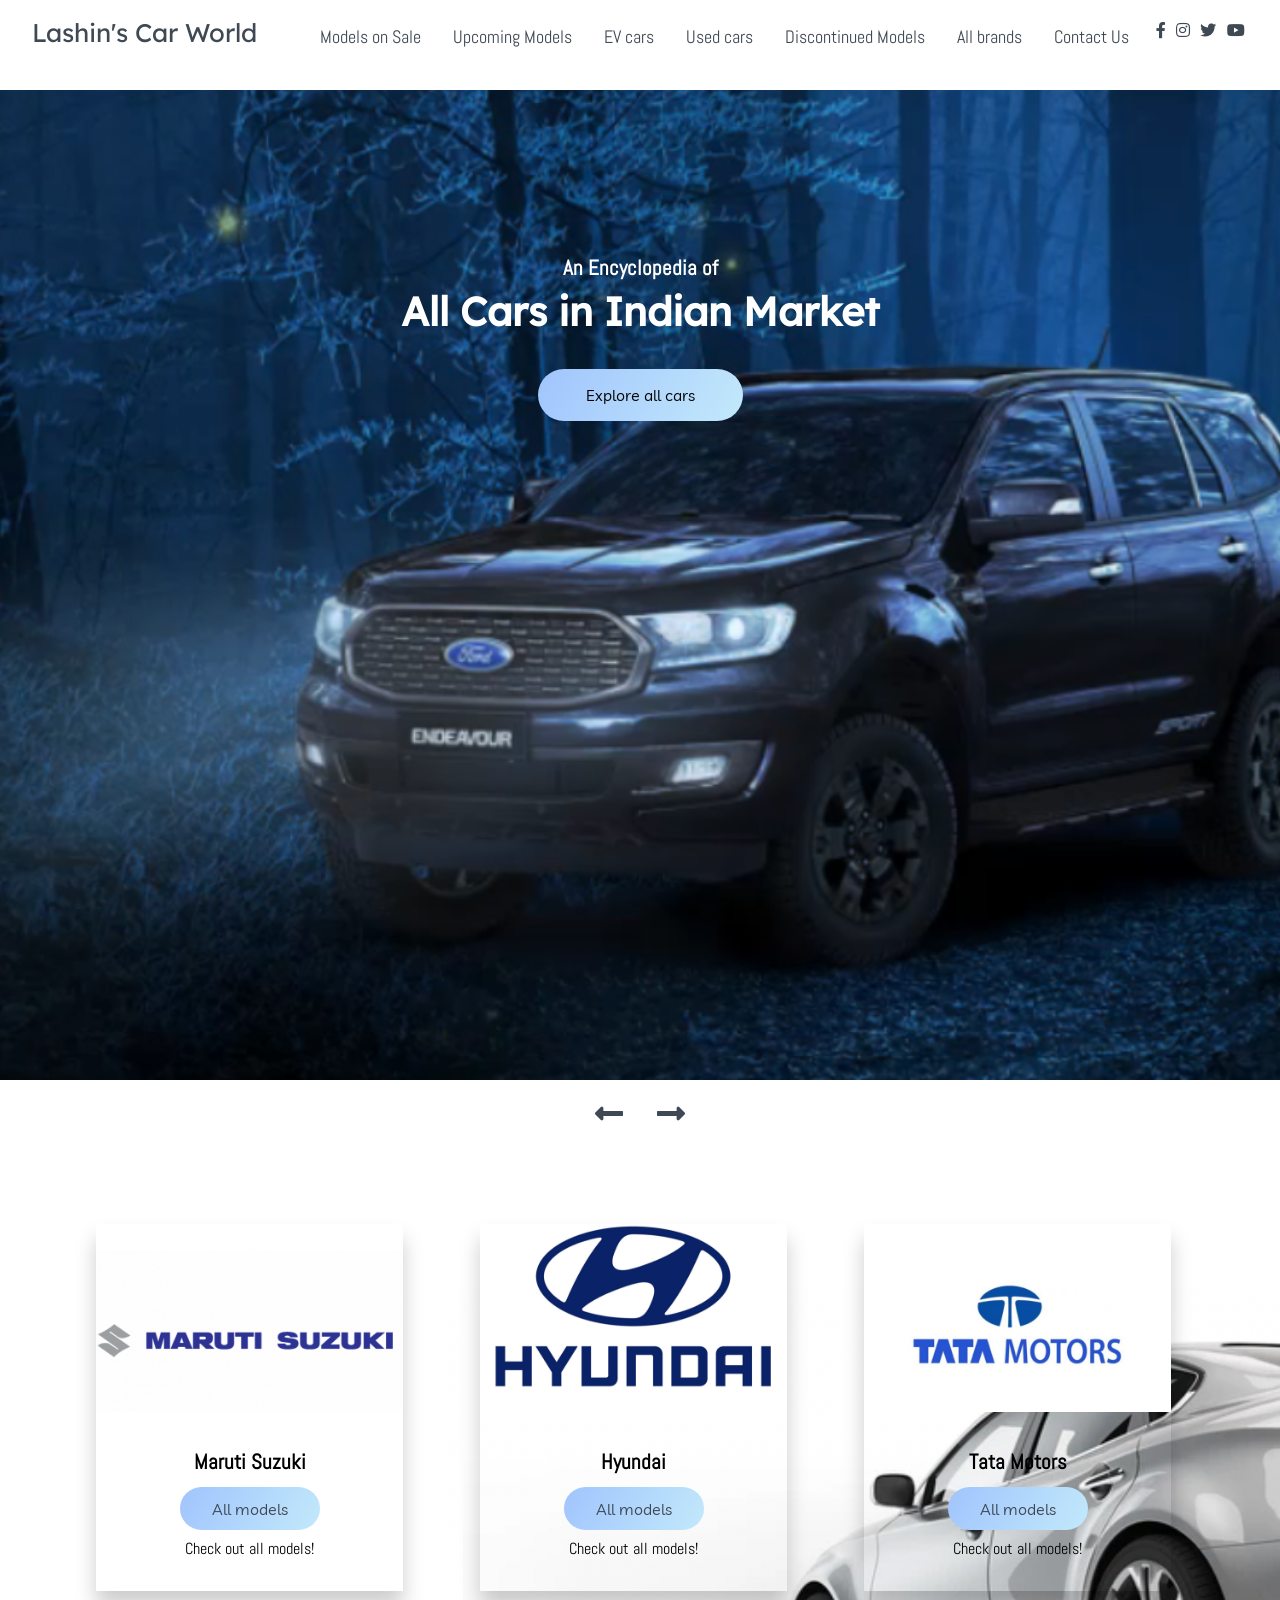
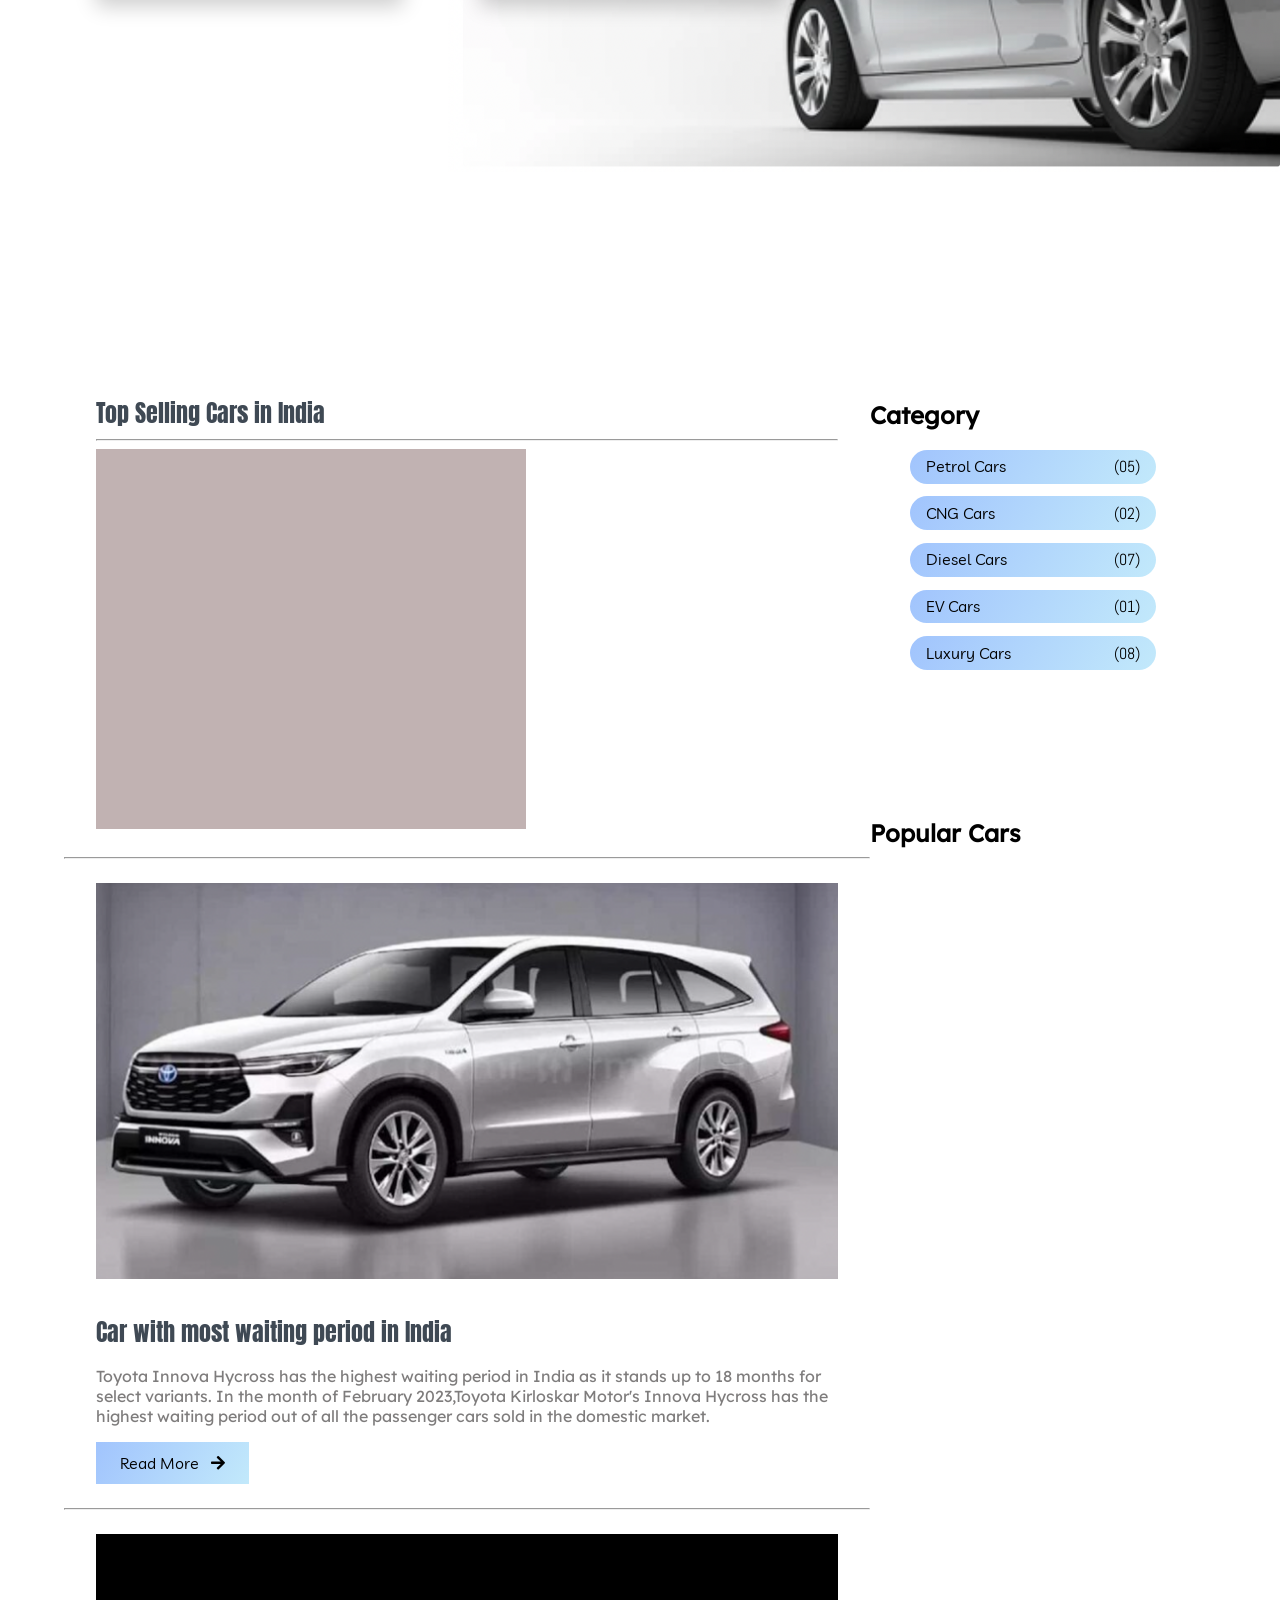
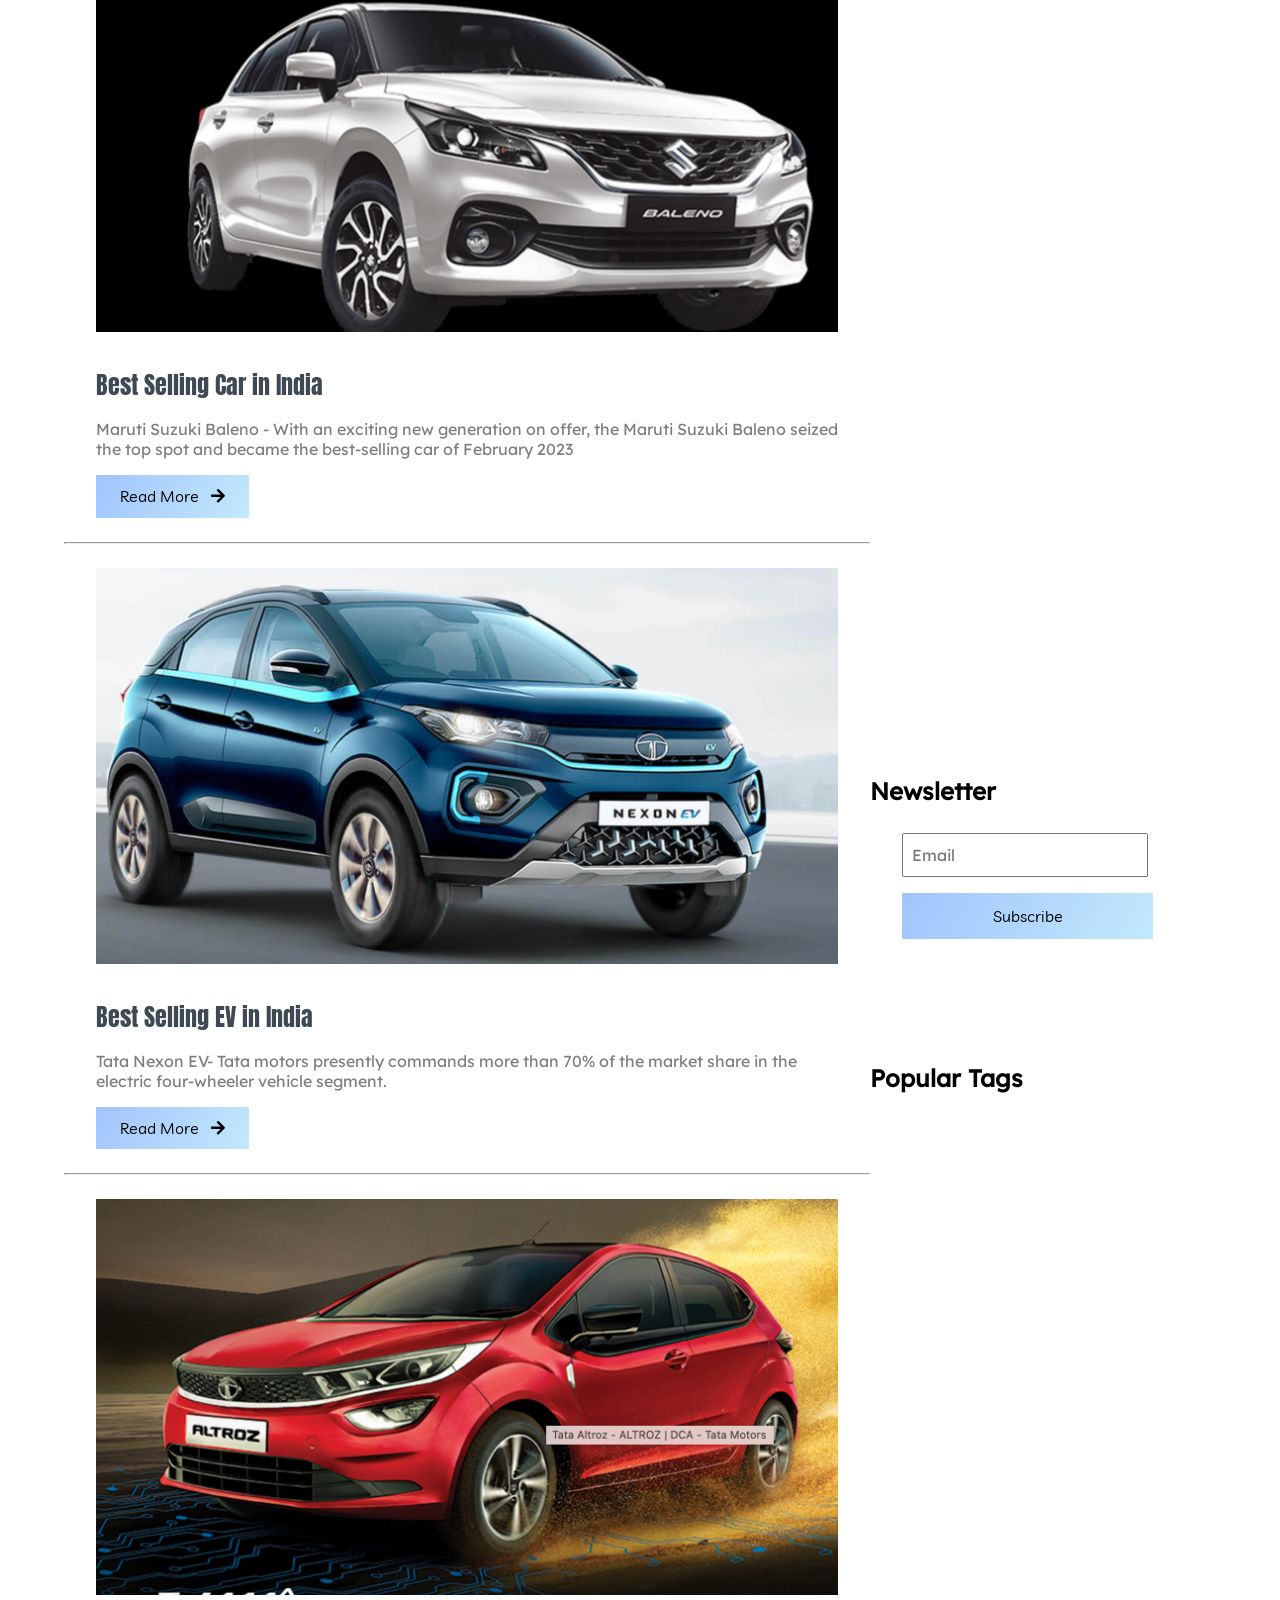
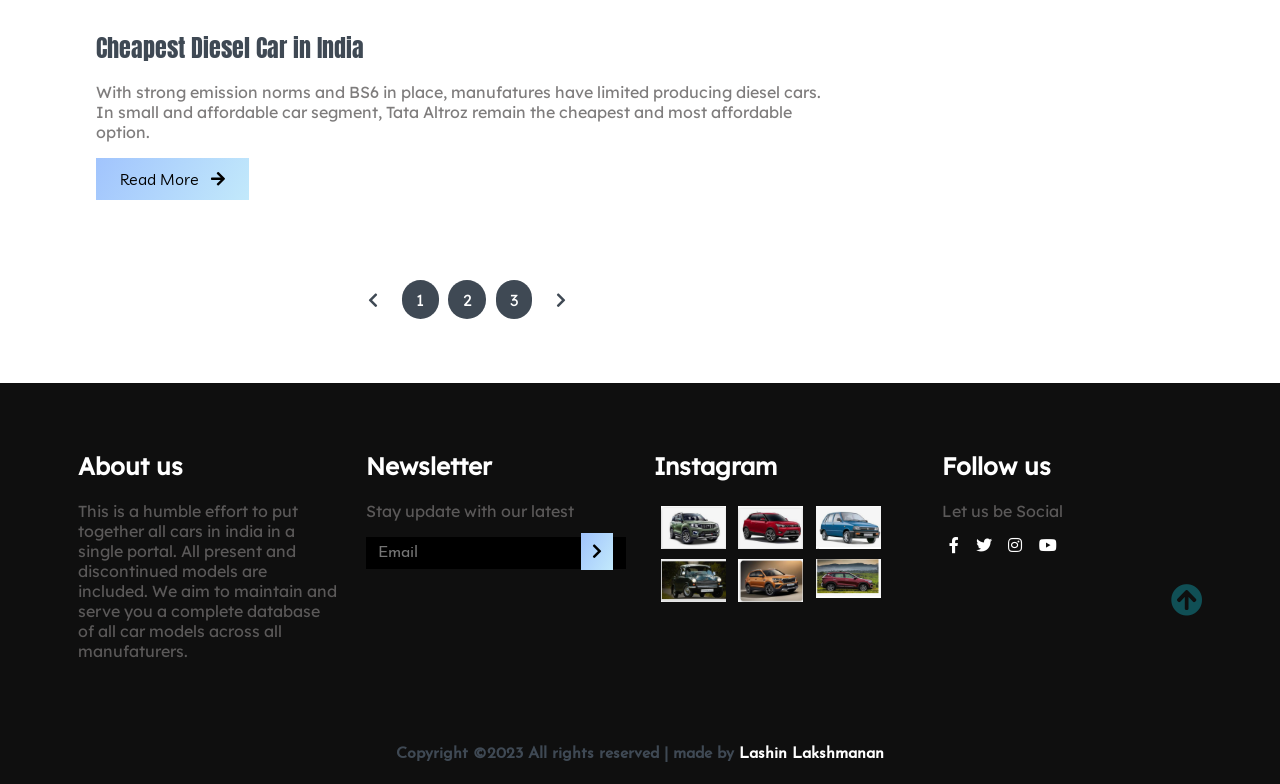
==== frontend-code/index.html @ 3bc50a2c "front end code with code deploy script" ====
<!DOCTYPE html>
<html lang="en">

<head>
    <meta charset="UTF-8">
    <meta name="viewport" content="width=device-width, initial-scale=1.0">
    <meta http-equiv="X-UA-Compatible" content="ie=edge">
    <title>Lashin's Car World</title>

    <!-- Font Awesome Icons -->
    <link rel="stylesheet" href="./css/all.css">


    <!-- --------- Owl-Carousel ------------------->
    <link rel="stylesheet" href="./css/owl.carousel.min.css">
    <link rel="stylesheet" href="./css/owl.theme.default.min.css">

    <!-- ------------ AOS Library ------------------------- -->
    <link rel="stylesheet" href="./css/aos.css">

    <!-- Custom Style   -->
    <link rel="stylesheet" href="./css/Style.css">

</head>

<body>

    <!-- ----------------------------  Navigation ---------------------------------------------- -->

    <nav class="nav">
        <div class="nav-menu flex-row">
            <div class="nav-brand">
                <a href="#" class="text-gray">Lashin's Car World</a>
            </div>
            <div class="toggle-collapse">
                <div class="toggle-icons">
                    <i class="fas fa-bars"></i>
                </div>
            </div>
            <div>
                <ul class="nav-items">
                    <li class="nav-link">
                        <a href="#">Models on Sale</a>
                    </li>
                    <li class="nav-link">
                        <a href="#">Upcoming Models</a>
                    </li>
                    <li class="nav-link">
                        <a href="#">EV cars</a>
                    </li>
                    <li class="nav-link">
                        <a href="#">Used cars</a>
                    </li>
                    <li class="nav-link">
                        <a href="#">Discontinued Models</a>
                    </li>
                    <li class="nav-link">
                        <a href="#">All brands</a>
                    </li>
                    <li class="nav-link">
                        <a href="#">Contact Us</a>
                    </li>
                </ul>
            </div>
            <div class="social text-gray">
                <a href="#"><i class="fab fa-facebook-f"></i></a>
                <a href="#"><i class="fab fa-instagram"></i></a>
                <a href="#"><i class="fab fa-twitter"></i></a>
                <a href="#"><i class="fab fa-youtube"></i></a>
            </div>
        </div>
    </nav>

    <!-- ------------x---------------  Navigation --------------------------x------------------- -->

    <!----------------------------- Main Site Section ------------------------------>

    <main>

        <!------------------------ Site Title ---------------------->

        <section class="site-title">
            <div class="site-background" data-aos="fade-up" data-aos-delay="100">
                <h3>An Encyclopedia of</h3>
                <h1>All Cars in Indian Market</h1>
                <button class="btn">Explore all cars</button>
            </div>
        </section>

        <!------------x----------- Site Title ----------x----------->

        <!-- --------------------- Blog Carousel ----------------- -->

        <section>
            <div class="blog">
                <div class="container">
                    <div class="owl-carousel owl-theme blog-post">
                        <div class="blog-content" data-aos="fade-right" data-aos-delay="200">
                            <img src="./assets/Blog-post/suzuki-logo.jpg" alt="post-1">
                            <div class="blog-title">
                                <h3>Maruti Suzuki</h3>
                                <button class="btn btn-blog"><a href="https://www.marutisuzuki.com/sedans">All models</a></button>
                                <span>Check out all models!</span>
                            </div>
                        </div>
                        <div class="blog-content" data-aos="fade-in" data-aos-delay="200">
                            <img src="./assets/Blog-post/hyundai-logo.jpg" alt="post-1">
                            <div class="blog-title">
                                <h3>Hyundai</h3>
                                <button class="btn btn-blog"><a href="https://www.hyundai.com/in/en">All models</a></button>
                                <span>Check out all models!</span>
                            </div>
                        </div>
                        <div class="blog-content" data-aos="fade-left" data-aos-delay="200">
                            <img src="./assets/Blog-post/tata-logo.jpg" alt="post-1">
                            <div class="blog-title">
                                <h3>Tata Motors</h3>
                                <button class="btn btn-blog"><a href="https://cars.tatamotors.com">All models</a></button>
                                <span>Check out all models!</span>
                            </div>
                        </div>
                        <div class="blog-content" data-aos="fade-right" data-aos-delay="200">
                            <img src="./assets/Blog-post/mahindra-logo.png" alt="post-1">
                            <div class="blog-title">
                                <h3>Mahindra</h3>
                                <button class="btn btn-blog"><a href="https://auto.mahindra.com">All models</a></button>
                                <span>Check out all models!</span>
                            </div>
                        </div>
                        <div class="blog-content" data-aos="fade-right" data-aos-delay="200">
                            <img src="./assets/Blog-post/toyota.logo.png" alt="post-1">
                            <div class="blog-title">
                                <h3>Toyota</h3>
                                <button class="btn btn-blog"><a href="https://www.toyotabharat.com">All models</a></button>
                                <span>Check out all models!</span>
                            </div>
                        </div>
                        <div class="blog-content" data-aos="fade-right" data-aos-delay="200">
                            <img src="./assets/Blog-post/honda-logo.png" alt="post-1">
                            <div class="blog-title">
                                <h3>Honda</h3>
                                <button class="btn btn-blog"><a href="https://www.hondacarindia.com">All models</a></button>
                                <span>Check out all models!</span>
                            </div>
                        </div>
                        <div class="blog-content" data-aos="fade-right" data-aos-delay="200">
                            <img src="./assets/Blog-post/kia-logo.png" alt="post-1">
                            <div class="blog-title">
                                <h3>Kia</h3>
                                <button class="btn btn-blog"><a href="https://www.kia.com/in/vr/showroom/index.html#/showroom">All models</a></button>
                                <span>Check out all models!</span>
                            </div>
                        </div>
                        <div class="blog-content" data-aos="fade-right" data-aos-delay="200">
                            <img src="./assets/Blog-post/volkswagen-logo.png" alt="post-1">
                            <div class="blog-title">
                                <h3>Volkswagen</h3>
                                <button class="btn btn-blog"><a href="https://www.volkswagen.co.in/en.html">All models</a></button>
                                <span>Check out all models!</span>
                            </div>
                        </div>
                        <div class="blog-content" data-aos="fade-right" data-aos-delay="200">
                            <img src="./assets/Blog-post/jeep-logo.png" alt="post-1">
                            <div class="blog-title">
                                <h3>Jeep</h3>
                                <button class="btn btn-blog"><a href="https://www.jeep-india.com">All models</a></button>
                                <span>Check out all models!</span>
                            </div>
                        </div>
                        <div class="blog-content" data-aos="fade-right" data-aos-delay="200">
                            <img src="./assets/Blog-post/citroen-logo.png" alt="post-1">
                            <div class="blog-title">
                                <h3>Citroen</h3>
                                <button class="btn btn-blog"><a href="https://www.citroen.in">All models</a></button>
                                <span>Check out all models!</span>
                            </div>
                        </div>
                        <div class="blog-content" data-aos="fade-right" data-aos-delay="200">
                            <img src="./assets/Blog-post/force-logo.png" alt="post-1">
                            <div class="blog-title">
                                <h3>Force Motors</h3>
                                <button class="btn btn-blog"><a href="https://www.forcegurkha.co.in">All models</a></button>
                                <span>Check out all models!</span>
                            </div>
                        </div>
                        <div class="blog-content" data-aos="fade-right" data-aos-delay="200">
                            <img src="./assets/Blog-post/isuzu-logo.png" alt="post-1">
                            <div class="blog-title">
                                <h3>Isuzu</h3>
                                <button class="btn btn-blog"><a href="https://www.isuzu.in">All models</a></button>
                                <span>Check out all models!</span>
                            </div>
                        </div>
                        <div class="blog-content" data-aos="fade-right" data-aos-delay="200">
                            <img src="./assets/Blog-post/renault-logo.png" alt="post-1">
                            <div class="blog-title">
                                <h3>Renault</h3>
                                <button class="btn btn-blog"><a href="https://www.renault.co.in">All models</a></button>
                                <span>Check out all models!</span>
                            </div>
                        </div>
                        <div class="blog-content" data-aos="fade-right" data-aos-delay="200">
                            <img src="./assets/Blog-post/nissan-logo.png" alt="post-1">
                            <div class="blog-title">
                                <h3>Nissan</h3>
                                <button class="btn btn-blog"><a href="https://www.nissan.in">All models</a></button>
                                <span>Check out all models!</span>
                            </div>
                        </div>
                        <div class="blog-content" data-aos="fade-right" data-aos-delay="200">
                            <img src="./assets/Blog-post/mg-logo.png" alt="post-1">
                            <div class="blog-title">
                                <h3>MG Motors</h3>
                                <button class="btn btn-blog"><a href="https://www.mgmotor.co.in">All models</a></button>
                                <span>Check out all models!</span>
                            </div>
                        </div>
                        <div class="blog-content" data-aos="fade-right" data-aos-delay="200">
                            <img src="./assets/Blog-post/benz-logo.png" alt="post-1">
                            <div class="blog-title">
                                <h3>Mercedes Benz</h3>
                                <button class="btn btn-blog"><a href="https://www.mercedes-benz.co.in">All models</a></button>
                                <span>Check out all models!</span>
                            </div>
                        </div>
                        <div class="blog-content" data-aos="fade-right" data-aos-delay="200">
                            <img src="./assets/Blog-post/bmw-logo.png" alt="post-1">
                            <div class="blog-title">
                                <h3>BMW</h3>
                                <button class="btn btn-blog"><a href="https://www.hondacarindia.com">All models</a></button>
                                <span>Check out all models!</span>
                            </div>
                        </div>
                        <div class="blog-content" data-aos="fade-right" data-aos-delay="200">
                            <img src="./assets/Blog-post/landrover-logo.png" alt="post-1">
                            <div class="blog-title">
                                <h3>Landrover</h3>
                                <button class="btn btn-blog"><a href="https://www.landrover.in/index.html">All models</a></button>
                                <span>Check out all models!</span>
                            </div>
                        </div>
                        <div class="blog-content" data-aos="fade-right" data-aos-delay="200">
                            <img src="./assets/Blog-post/jaguar-logo.png" alt="post-1">
                            <div class="blog-title">
                                <h3>Jaguar</h3>
                                <button class="btn btn-blog"><a href="https://www.jaguar.in/index.html">All models</a></button>
                                <span>Check out all models!</span>
                            </div>
                        </div>
                        <div class="blog-content" data-aos="fade-right" data-aos-delay="200">
                            <img src="./assets/Blog-post/volvo-logo.png" alt="post-1">
                            <div class="blog-title">
                                <h3>Volvo</h3>
                                <button class="btn btn-blog"><a href="https://www.volvocars.com/in/">All models</a></button>
                                <span>Check out all models!</span>
                            </div>
                        </div>
                        <div class="blog-content" data-aos="fade-right" data-aos-delay="200">
                            <img src="./assets/Blog-post/ford-logo.png" alt="post-1">
                            <div class="blog-title">
                                <h3>Ford</h3>
                                <button class="btn btn-blog"><a href="https://www.india.ford.com">All models</a></button>
                                <span>Discontinued!</span>
                            </div>
                        </div>

                    </div>
                    <div class="owl-navigation">
                        <span class="owl-nav-prev"><i class="fas fa-long-arrow-alt-left"></i></span>
                        <span class="owl-nav-next"><i class="fas fa-long-arrow-alt-right"></i></span>
                    </div>
                </div>
            </div>
        </section>

        <!-- ----------x---------- Blog Carousel --------x-------- -->
        

        <!-- ---------------------- Site Content -------------------------->

        <section class="container">
            <div class="site-content">
                <div class="posts">
                    <div class="post-content" data-aos="zoom-in" data-aos-delay="200">
                        <div class="post-title">
                            <div>
                                <a href="#">Top Selling Cars in India</a>
                                <hr>
                                <div class="top-seller" data-aos="zoom-in" data-aos-delay="200">
                                    <iframe src="http://54.202.4.164:3000/cars/top-selling-list" allowtransparency="true" frameborder="0"
                                    style="background: rgb(193, 178, 178);"  width="430" height="380"></iframe>
                                </div>
                            </div>
                        </div>
                    </div>
                    <hr>
                    <div class="post-content" data-aos="zoom-in" data-aos-delay="200">
                        <div class="post-image">
                            <div>
                                <img src="./assets/Blog-post/blog1.png" class="img" alt="blog1">
                            </div>
                        </div>
                        <div class="post-title">
                            <a href="#">Car with most waiting period in India</a>
                            <p>Toyota Innova Hycross has the highest waiting period in India as it stands up to 18 months
                                for select variants. In the month of February 2023,Toyota Kirloskar Motor's Innova Hycross 
                                has the highest waiting period out of all the passenger cars sold in the domestic market.

                            </p>
                            <button class="btn post-btn">Read More &nbsp; <i class="fas fa-arrow-right"></i></button>
                        </div>
                    </div>
                    <hr>
                    <div class="post-content" data-aos="zoom-in" data-aos-delay="200">
                        <div class="post-image">
                            <div>
                                <img src="./assets/Blog-post/blog2.png" class="img" alt="blog1">
                            </div>
                        </div>
                        <div class="post-title">
                            <a href="#">Best Selling Car in India</a>
                            <p>Maruti Suzuki Baleno - With an exciting new generation on offer, the Maruti Suzuki
                                Baleno seized the top spot and became the best-selling car of February 2023
                            </p>    
                            <button class="btn post-btn">Read More &nbsp; <i class="fas fa-arrow-right"></i></button>
                        </div>
                    </div>
                    <hr>
                    <div class="post-content" data-aos="zoom-in" data-aos-delay="200">
                        <div class="post-image">
                            <div>
                                <img src="./assets/Blog-post/blog3.png" class="img" alt="blog1">
                            </div>
                        </div>
                        <div class="post-title">
                            <a href="#">Best Selling EV in India</a>
                            <p>Tata Nexon EV- Tata motors presently commands more than 70% of the market share in the electric four-wheeler
                                vehicle segment. 
                            </p>
                            <button class="btn post-btn">Read More &nbsp; <i class="fas fa-arrow-right"></i></button>
                        </div>
                    </div>
                    <hr>
                    <div class="post-content" data-aos="zoom-in" data-aos-delay="200">
                        <div class="post-image">
                            <div>
                                <img src="./assets/Blog-post/blog4.png" class="img" alt="blog1">
                            </div>
                        </div>
                        <div class="post-title">
                            <a href="#">Cheapest Diesel Car in India</a>
                            <p>With strong emission norms and BS6 in place, manufatures have limited producing diesel cars.
                                In small and affordable car segment, Tata Altroz remain the cheapest and most affordable option.
                            </p>
                            <button class="btn post-btn">Read More &nbsp; <i class="fas fa-arrow-right"></i></button>
                        </div>
                    </div>
                    <div class="pagination flex-row">
                        <a href="#"><i class="fas fa-chevron-left"></i></a>
                        <a href="#" class="pages">1</a>
                        <a href="#" class="pages">2</a>
                        <a href="#" class="pages">3</a>
                        <a href="#"><i class="fas fa-chevron-right"></i></a>
                    </div>
                </div>
                <aside class="sidebar">
                    <div class="category">
                        <h2>Category</h2>
                        <ul class="category-list">
                            <li class="list-items" data-aos="fade-left" data-aos-delay="100">
                                <a href="#">Petrol Cars</a>
                                <span>(05)</span>
                            </li>
                            <li class="list-items" data-aos="fade-left" data-aos-delay="200">
                                <a href="#">CNG Cars</a>
                                <span>(02)</span>
                            </li>
                            <li class="list-items" data-aos="fade-left" data-aos-delay="300">
                                <a href="#">Diesel Cars</a>
                                <span>(07)</span>
                            </li>
                            <li class="list-items" data-aos="fade-left" data-aos-delay="400">
                                <a href="#">EV Cars</a>
                                <span>(01)</span>
                            </li>
                            <li class="list-items" data-aos="fade-left" data-aos-delay="500">
                                <a href="#">Luxury Cars</a>
                                <span>(08)</span>
                            </li>
                        </ul>
                    </div>
                    <div class="popular-post">
                        <h2>Popular Cars</h2>
                        <div class="post-content" data-aos="flip-up" data-aos-delay="200">
                            <div class="post-image">
                                <div>
                                    <img src="./assets/popular-post/m-blog-1.jpg" class="img" alt="blog1">
                                </div>
                 <!--           <div class="post-info flex-row">
                                    <span><i class="fas fa-calendar-alt text-gray"></i>&nbsp;&nbsp;January 14,
                                        2019</span>
                                    <span>2 Commets</span>
                                </div>          -->
                            </div> 
                            <div class="post-title">
                                <a href="#">Hyundai Verna 2023</a>
                            </div>
                        </div>
                        <div class="post-content" data-aos="flip-up" data-aos-delay="300">
                            <div class="post-image">
                                <div>
                                    <img src="./assets/popular-post/m-blog-2.jpg" class="img" alt="blog1">
                                </div>
                 <!--           <div class="post-info flex-row">
                                    <span><i class="fas fa-calendar-alt text-gray"></i>&nbsp;&nbsp;January 14,
                                        2019</span>
                                    <span>2 Commets</span>
                                </div>           -->
                            </div>
                            <div class="post-title">
                                <a href="#">Volkswagen Taigun</a>
                            </div>
                        </div>
                        <div class="post-content" data-aos="flip-up" data-aos-delay="400">
                            <div class="post-image">
                                <div>
                                    <img src="./assets/popular-post/m-blog-3.jpg" class="img" alt="blog1">
                                </div>
                 <!--           <div class="post-info flex-row">
                                    <span><i class="fas fa-calendar-alt text-gray"></i>&nbsp;&nbsp;January 14,
                                        2019</span>
                                    <span>2 Commets</span>
                                </div>           -->
                            </div>
                            <div class="post-title">
                                <a href="#">Suzuki Grand Vitara</a>
                            </div>
                        </div>
                        <div class="post-content" data-aos="flip-up" data-aos-delay="500">
                            <div class="post-image">
                                <div>
                                    <img src="./assets/popular-post/m-blog-4.jpg" class="img" alt="blog1">
                                </div>
                 <!--           <div class="post-info flex-row">
                                    <span><i class="fas fa-calendar-alt text-gray"></i>&nbsp;&nbsp;January 14,
                                        2019</span>
                                    <span>2 Commets</span>
                                </div>          -->
                            </div>
                            <div class="post-title">
                                <a href="#">Mahindra Thar</a>
                            </div>
                        </div>
                        <div class="post-content" data-aos="flip-up" data-aos-delay="600">
                            <div class="post-image">
                                <div>
                                    <img src="./assets/popular-post/m-blog-5.jpg" class="img" alt="blog1">
                                </div>
                  <!--          <div class="post-info flex-row">
                                    <span><i class="fas fa-calendar-alt text-gray"></i>&nbsp;&nbsp;January 14,
                                        2019</span>
                                    <span>2 Commets</span>
                                </div>          -->
                            </div>
                            <div class="post-title">
                                <a href="#">Toyota Fortuner</a>
                            </div>
                        </div>
                    </div>
                    <div class="newsletter" data-aos="fade-up" data-aos-delay="300">
                        <h2>Newsletter</h2>
                        <div class="form-element">
                            <input type="text" class="input-element" placeholder="Email">
                            <button class="btn form-btn">Subscribe</button>
                        </div>
                    </div>
                    <div class="popular-tags">
                        <h2>Popular Tags</h2>
                        <div class="tags flex-row">
                            <span class="tag" data-aos="flip-up" data-aos-delay="100">Indian Cars</span>
                            <span class="tag" data-aos="flip-up" data-aos-delay="200">EV cars</span>
                            <span class="tag" data-aos="flip-up" data-aos-delay="300">Indian SUVs</span>
                            <span class="tag" data-aos="flip-up" data-aos-delay="400">Upcoming cars</span>
                            <span class="tag" data-aos="flip-up" data-aos-delay="500">Car designs</span>
                            <span class="tag" data-aos="flip-up" data-aos-delay="600">Car Encyclopedia</span>
                            <span class="tag" data-aos="flip-up" data-aos-delay="700">Past cars of India</span>
                            <span class="tag" data-aos="flip-up" data-aos-delay="800">Indian used cars</span>
                        </div>
                    </div>
                </aside>
            </div>
        </section>

        <!-- -----------x---------- Site Content -------------x------------>

    </main>

    <!---------------x------------- Main Site Section ---------------x-------------->


    <!-- --------------------------- Footer ---------------------------------------- -->

    <footer class="footer">
        <div class="container">
            <div class="about-us" data-aos="fade-right" data-aos-delay="200">
                <h2>About us</h2>
                <p> This is a humble effort to put together all cars in india in a single portal.
                    All present and discontinued models are included. We aim to maintain and serve you 
                    a complete database of all car models across all manufaturers.
                </p>
            </div>
            <div class="newsletter" data-aos="fade-right" data-aos-delay="200">
                <h2>Newsletter</h2>
                <p>Stay update with our latest</p>
                <div class="form-element">
                    <input type="text" placeholder="Email"><span><i class="fas fa-chevron-right"></i></span>
                </div>
            </div>
            <div class="instagram" data-aos="fade-left" data-aos-delay="200">
                <h2>Instagram</h2>
                <div class="flex-row">
                    <img src="./assets/instagram/thumb-card3.png" alt="insta1">
                    <img src="./assets/instagram/thumb-card4.png" alt="insta2">
                    <img src="./assets/instagram/thumb-card5.png" alt="insta3">
                </div>
                <div class="flex-row">
                    <img src="./assets/instagram/thumb-card6.png" alt="insta4">
                    <img src="./assets/instagram/thumb-card7.png" alt="insta5">
                    <img src="./assets/instagram/thumb-card8.png" alt="insta6">
                </div>
            </div>
            <div class="follow" data-aos="fade-left" data-aos-delay="200">
                <h2>Follow us</h2>
                <p>Let us be Social</p>
                <div>
                    <i class="fab fa-facebook-f"></i>
                    <i class="fab fa-twitter"></i>
                    <i class="fab fa-instagram"></i>
                    <i class="fab fa-youtube"></i>
                </div>
            </div>
        </div>
        <div class="rights flex-row">
            <h4 class="text-gray">
                Copyright ©2023 All rights reserved | made by
             <!--   <a href="www.youtube.com/c/dailytuition" target="_black">Daily Tuition <i class="fab fa-youtube"></i>
                    Channel</a>
             -->
                    <a href="https://www.linkedin.com/in/lashin-lakshmanan-aa790413">Lashin Lakshmanan</a>
            </h4>
        </div>
        <div class="move-up">
            <span><i class="fas fa-arrow-circle-up fa-2x"></i></span>
        </div>
    </footer>

    <!-- -------------x------------- Footer --------------------x------------------- -->

    <!-- Jquery Library file -->
    <script src="./js/Jquery3.4.1.min.js"></script>

    <!-- --------- Owl-Carousel js ------------------->
    <script src="./js/owl.carousel.min.js"></script>

    <!-- ------------ AOS js Library  ------------------------- -->
    <script src="./js/aos.js"></script>

    <!-- Custom Javascript file -->
    <script src="./js/main.js"></script>
</body>

</html>
---- frontend-code/css/Style.css ----
@import url('../css/fonts.css');


html, body{
    margin: 0%;
    box-sizing: border-box;
    overflow-x: hidden;
}

:root{

    /*      Theme colors        */
    --text-gray: #3f4954;
    --text-light : #686666da;
    --bg-color: #0f0f0f;
    --white: #ffffff;
    --midnight: #104f55;

    /* gradient color   */
    --sky: linear-gradient(120deg, #a1c4fd 0%, #c2e9fb 100%);

    /*      theme font-family   */
    --Abel: 'Abel', cursive;
    --Anton: 'Anton', cursive;
    --Josefin : 'Josefin', cursive;
    --Lexend: 'Lexend', cursive;
    --Livvic : 'Livvic', cursive;
}


/* ---------------- Global Classes ---------------*/

a{
    text-decoration: none;
    color: var(--text-gray);
}

.flex-row{
    display: flex;
    flex-direction: row;    
    flex-wrap: wrap;
}

ul{
    list-style-type: none;
}

h1{
    font-family: var(--Lexend);
    font-size: 2.5rem;
}

h2{
    font-family: var(--Lexend);
}

h3{
    font-family: var(--Abel);
    font-size: 1.3rem;
}

button.btn{
    border: none;
    border-radius: 2rem;
    padding: 1rem 3rem;
    font-size: 1rem;
    font-family: var(--Livvic);
    cursor: pointer;
}

span{
    font-family: var(--Abel);
}

.container{
    margin: 0 5vw;
}

.text-gray{
    color: var(--text-gray);
}

p{
    font-family: var(--Lexend);
    color: var(--text-light);
}

/* ------x------- Global Classes -------x-------*/

/* --------------- navbar ----------------- */

.nav{
    background: white;
    padding: 0 2rem;
    height: 0rem;
    min-height: 10vh;
    overflow: hidden;
    transition: height 1s ease-in-out;
}

.nav .nav-menu{    
    justify-content: space-between;
}

.nav .toggle-collapse{
    position: absolute;
    top: 0%;
    width: 90%;
    cursor: pointer;
    display: none;
}

.nav .toggle-collapse .toggle-icons{
    display: flex;
    justify-content: flex-end;
    padding: 1.7rem 0;
}

.nav .toggle-collapse .toggle-icons i{
    font-size: 1.4rem;
    color: var(--text-gray);
}

.collapse{
    height: 30rem;
}

.nav .nav-items{
    display: flex;
    margin: 0;
}

.nav .nav-items .nav-link{
    padding: 1.6rem 1rem;
    font-size: 1.1rem;
    position: relative;
    font-family: var(--Abel);
    font-size: 1.1rem;
}

.nav .nav-items .nav-link:hover{
    background-color: var(--midnight);
}

.nav .nav-items .nav-link:hover a{
    color: var(--white);
}

.nav .nav-brand a{
    font-size: 1.6rem;
    padding: 1rem 0;
    display: block;
    font-family: var(--Lexend);
    font-size: 1.6rem;
}

.nav .social{
    padding: 1.4rem 0
}

.nav .social i{
    padding: 0 .2rem;
}

.nav .social i:hover{
    color: #a1c4cf;
}

/* -------x------- navbar ---------x------- */


/* ----------------- Main Content----------- */

/* --------------- Site title ---------------- */
main .site-title{
    background: url('../assets/Background-image.png');
    background-size: cover;
    height: 110vh;
    display: flex;
    justify-content: center;
}

main .site-title .site-background{
    padding-top: 10rem;
    text-align: center;
    color: var(--white);
}

main .site-title h1, h3{
    margin: .3rem;
}

main .site-title .btn{
    margin: 1.8rem;
    background: var(--sky);
}

main .site-title .btn:hover{
    background: transparent;
    border: 1px solid var(--white);
    color: var(--white);
}

/* --------x------ Site title --------x------- */

/* --------------- Blog Carousel ------------ */

main .blog{
    background: url('../assets/Carousel-background.png');
    background-repeat: no-repeat;
    background-position: right;
    height: 100vh;
    width: 100%;
    background-size: 65%;
}

main .blog .blog-post{
    padding-top: 6rem;
}

main .blog-post .blog-content{
    display: flex;
    flex-direction: column;
    text-align: center;
    width: 80%;
    margin: 3rem 2rem;
    box-shadow: 0 15px 20px rgba(0, 0, 0, 0.2);
}

main .blog-content .blog-title{
    padding: 2rem 0;
}

main .blog-content .btn-blog{
    padding: .7rem 2rem;
    background: var(--sky);
    margin: .5rem;
}

main .blog-content span{
    display: block;
}

section .container .owl-nav{
    position: absolute;
    top: 0%;
    margin: 0 auto;
    width: 100%;
}

.owl-nav .owl-prev .owl-nav-prev,
.owl-nav .owl-next .owl-nav-next{
    color: var(--text-gray);
    background: transparent;
    font-size: 2rem;
}

.owl-theme .owl-nav [class*='owl-']:hover{
    background: transparent;
    color: var(--midnight);
}

.owl-theme .owl-nav [class*='owl-']{
    outline: none;
}


/* -------x------- Blog Carousel -----x------ */

/* ---------------- Site Content ----------------*/

main .site-content{
    display: grid;
    grid-template-columns: 70% 30%;
}

main .post-content{
    width: 100%;
    
}

main .site-content .post-content > .post-image, .post-title{
    padding: 1rem 2rem;
    position: relative;
}

main .site-content .post-content > .post-image .post-info{
    background: var(--sky);
    padding: 1rem;
    position: absolute;
    bottom: 0%;
    left: 20vw;
    border-radius: 3rem;
}

main .site-content .post-content > .post-image > div{
    overflow: hidden;
}

main .site-content .post-content > .post-image .img{
    width: 100%;
    transition: all 1s ease;
}

main .site-content .post-content > .post-image .img:hover{
    transform: scale(1.3);
}

main .site-content .post-content > .post-image .post-info span{
    margin: 0 .5rem;
}

main .post-content .post-title a{
    font-family: var(--Anton);
    font-size: 1.5rem;
}

.site-content .post-content .post-title .post-btn{
    border-radius: 0;
    padding: .7rem 1.5rem;
    background: var(--sky);
}

.site-content .pagination{
    justify-content: center;
    color: var(--text-gray);
    margin: 4rem 0;
}


.site-content .pagination a{
    padding: .6rem .9rem;
    border-radius: 2rem;
    margin: 0 .3rem;
    font-family: var(--Lexend);
}

.site-content .pagination .pages{
    background: var(--text-gray);
    color: var(--white);
}

/* -------x-------- Site Content --------x-------*/


/* --------------- Sidebar ----------------------- */

.site-content > .sidebar .category-list{
    font-family: var(--Livvic);   
}

.site-content > .sidebar .category-list .list-items{
    background: var(--sky);
    padding: .4rem 1rem;
    margin: .8rem 0;
    border-radius: 3rem;
    width: 70%;
    display: flex;
    justify-content: space-between;
}

.site-content > .sidebar .category-list .list-items a{
    color:  black;
}

.site-content .sidebar .popular-post .post-content{
    padding: 1rem 0;
}

.site-content .sidebar .popular-post h2{
    padding-top: 8rem;
}

.site-content .sidebar .popular-post .post-info{
    padding: .4rem .1rem !important;
    bottom: 0rem !important;
    left: 1.5rem !important;
    border-radius: 0rem !important;
    background: white !important;
}

.site-content .sidebar .popular-post .post-title a{
    font-size: 1rem;
}

.site-content .sidebar .newsletter{
    padding-top: 10rem;
}

.site-content .sidebar .newsletter .form-element{
    padding: .5rem 2rem;
}

.site-content .sidebar .newsletter .input-element{
    width: 80%;
    height: 1.9rem;
    padding: .3rem .5rem;
    font-family: var(--Lexend);
    font-size: 1rem;
}

.site-content .sidebar .newsletter .form-btn{
    border-radius: 0;
    padding: .8rem 32%;
    margin: 1rem 0;
    background: var(--sky);
}

.site-content .sidebar .popular-tags{
    padding: 5rem 0;
}

.site-content .sidebar .popular-tags .tags .tag{
    background: var(--sky);
    padding: .4rem 1rem;
    border-radius: 3rem;
    margin: .4rem .6rem;
}


/* -------x------- Sidebar -----------x----------- */

/* ---------x------- Main Content -----x----- */


/* ----------------- Footer --------------------- */

footer.footer{
    height: 100%;
    background: var(--bg-color);
    position: relative;
}

footer.footer .container{
    display: grid;
    grid-template-columns: repeat(4, 1fr);
}

footer.footer .container > div{
    flex-grow: 1;
    flex-basis: 0;
    padding: 3rem .9rem;
}

footer.footer .container h2{
    color: var(--white);
}

footer.footer .newsletter .form-element{
    background: black;
    display: inline-block;
}

footer.footer .newsletter .form-element input{
    padding: .5rem .7rem;
    border: none;
    background: transparent;
    color: white;
    font-family: var(--Josefin);
    font-size: 1rem;
    width: 74%;
}

footer.footer .newsletter .form-element span{
    background: var(--sky);
    padding: .5rem .7rem;
    cursor: pointer;
}

footer.footer .instagram div > img{
    display: inline-block;
    width: 25%;
    height: 50%;
    margin: .3rem .4rem;
}

footer.footer .follow div i{
    color: var(--white);
    padding: 0 .4rem;
}

footer.footer .rights{
    justify-content: center;
    font-family: var(--Josefin);
}

footer.footer .rights h4 a{
    color: var(--white);
}

footer.footer .move-up{
    position: absolute;
    right: 6%;
    top: 50%;
}

footer.footer .move-up span{
    color: var(--midnight);
}

footer.footer .move-up span:hover{
    color: var(--white);
    cursor: pointer;
}

/* ---------x------- Footer ----------x---------- */

/*              Viewport less then or equal to 1130px            */

@media only screen and (max-width: 1130px){
    .site-content .post-content > .post-image .post-info{
        left: 2rem !important;
        bottom: 1.2rem !important;
        border-radius: 0% !important;
    }

    .site-content .sidebar .popular-post .post-info{
        display: none !important;
    }

    footer.footer .container{
        grid-template-columns: repeat(2, 1fr);
    }

}

/*      x       Viewport less then or equal to 1130px    x     */


/*              Viewport less then or equal to 750px            */

@media only screen and (max-width: 750px){
    .nav .nav-menu, .nav .nav-items{
        flex-direction: column;
    }

    .nav .toggle-collapse{
        display: initial;
    }

    main .site-content{
        grid-template-columns: 100%;
    }

    footer.footer .container{
        grid-template-columns: repeat(1, 1fr);
    }

}


/*        x      Viewport less then or equal to 750px       x     */


/*              Viewport less then or equal to 520px            */

@media only screen and (max-width: 520px){
    main .blog{
        height: 125vh;
    }

    .site-content .post-content > .post-image .post-info{
        display: none;
    }

    footer.footer .container > div{
        padding:  1rem .9rem !important;
    }

    footer .rights{
        padding: 0 1.4rem;
        text-align: center;
    }

    nav .toggle-collapse{
        width: 80% !important;
    }

}

/*        x      Viewport less then or equal to 520px       x     */
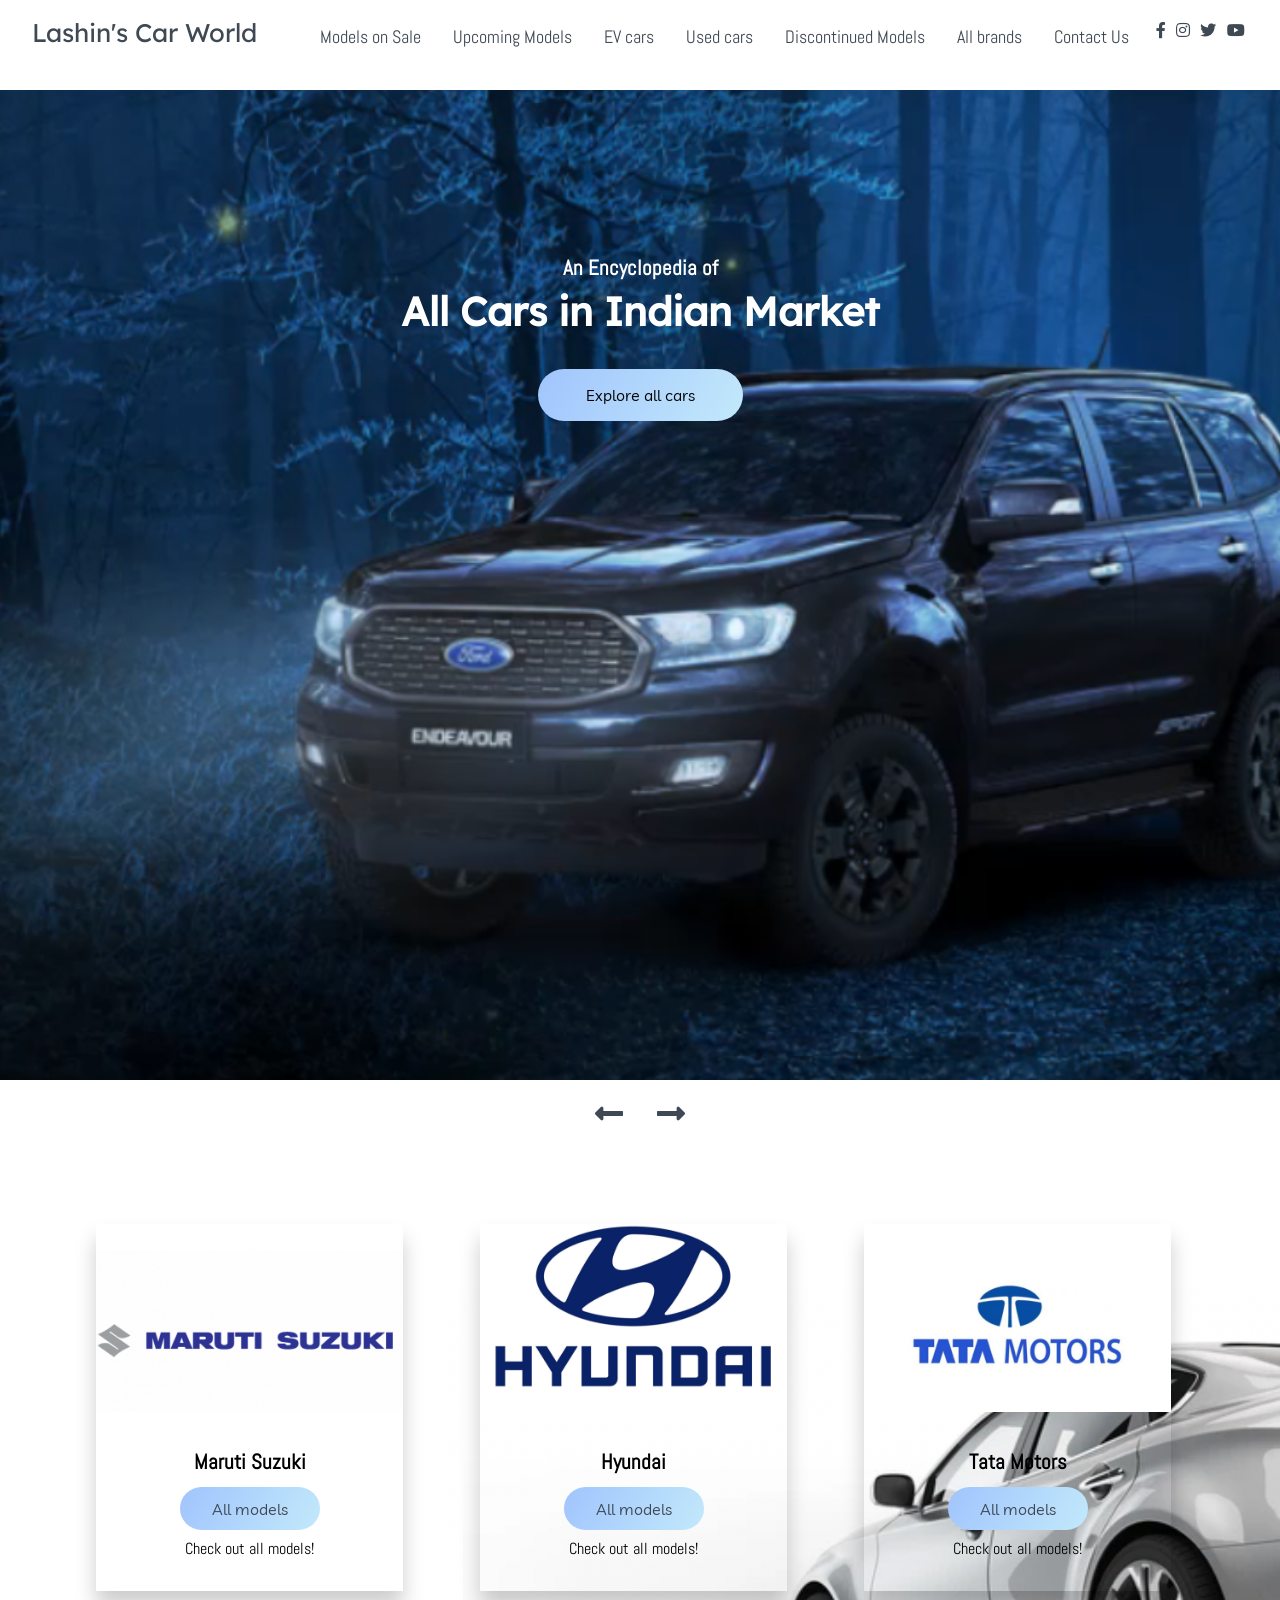
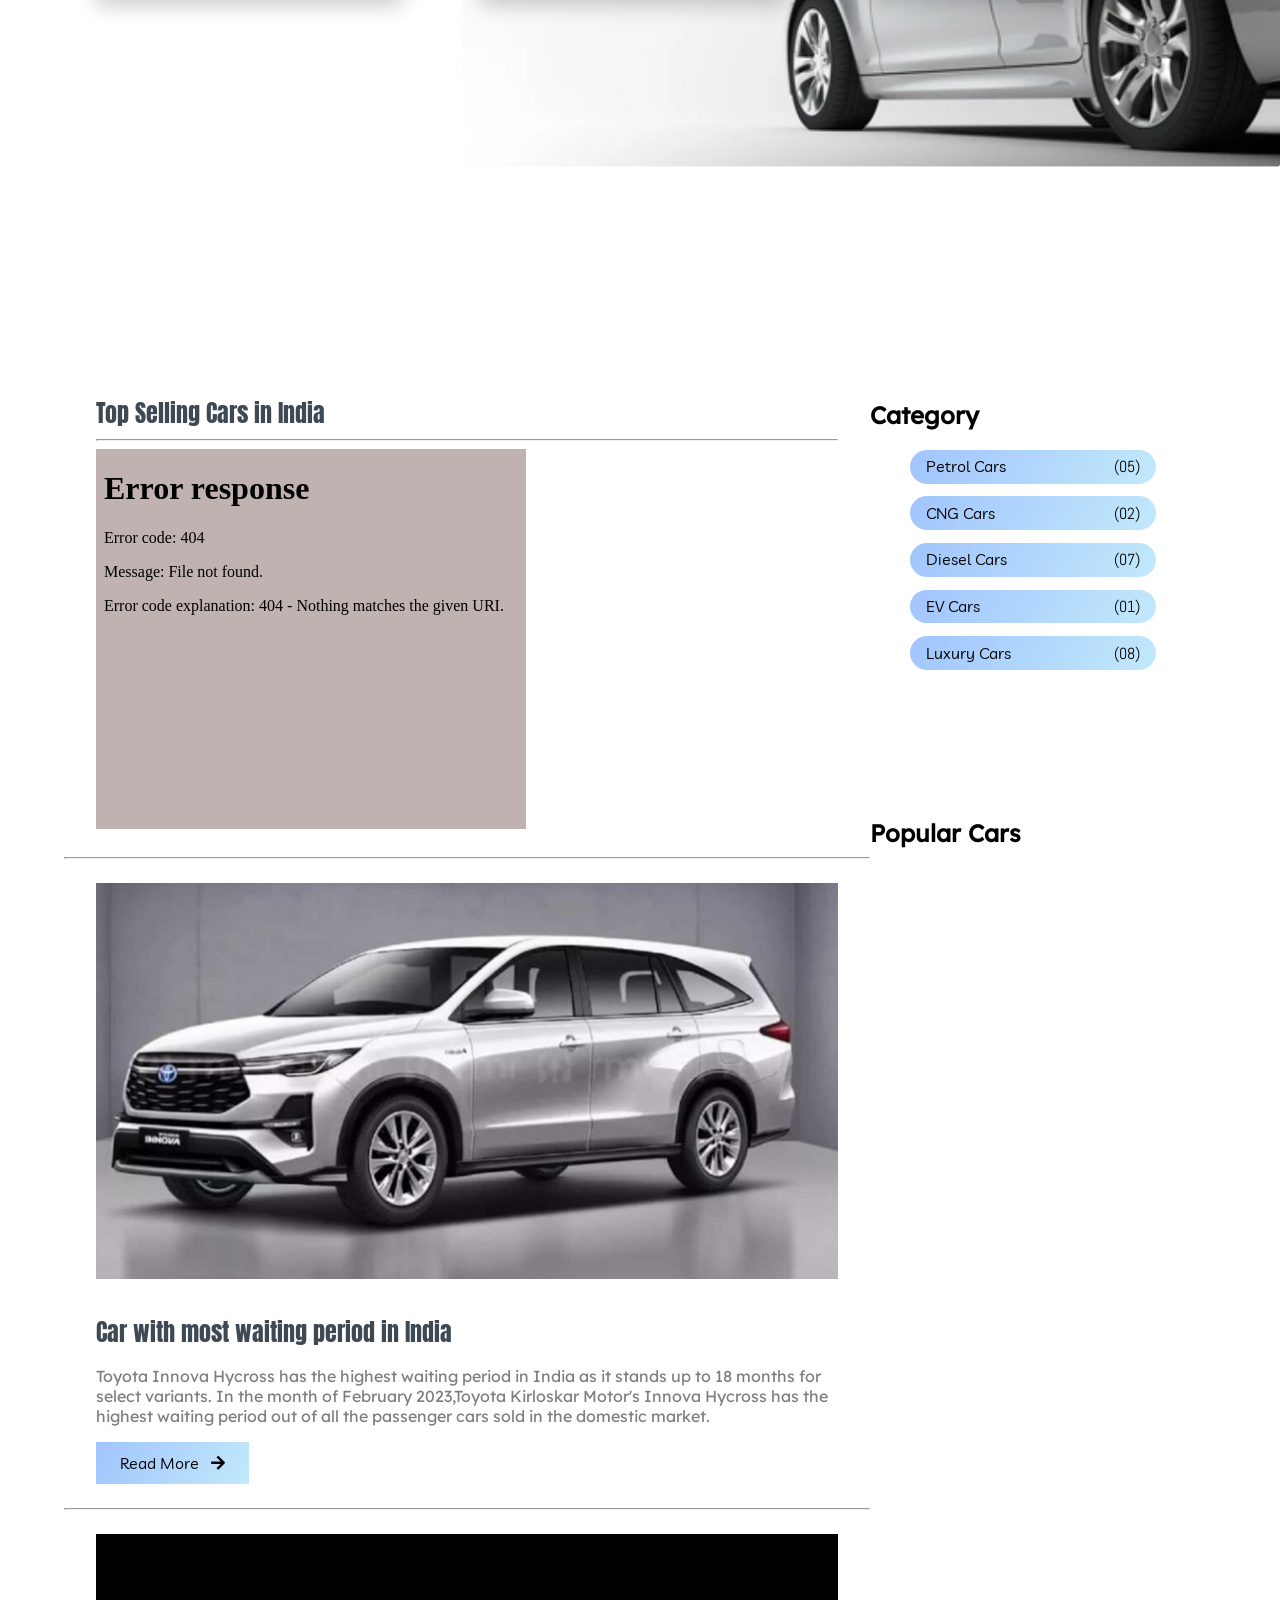
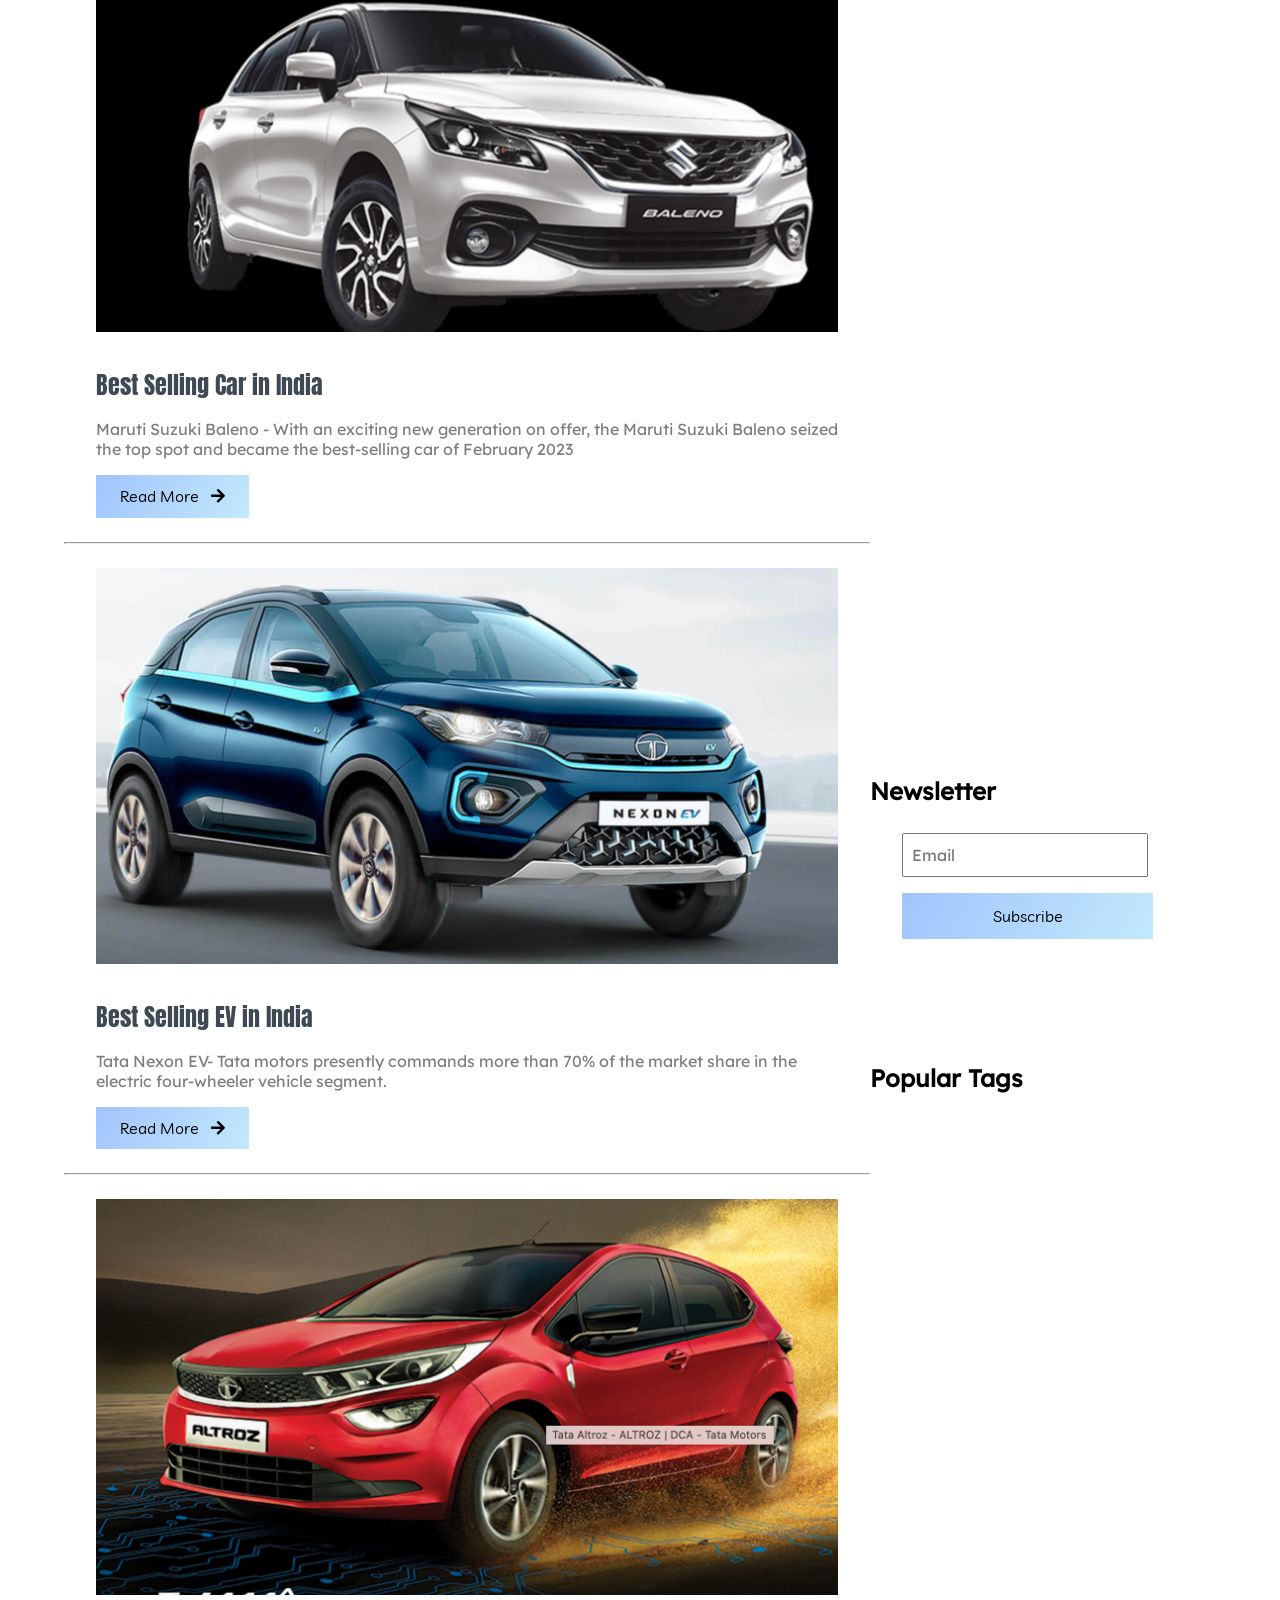
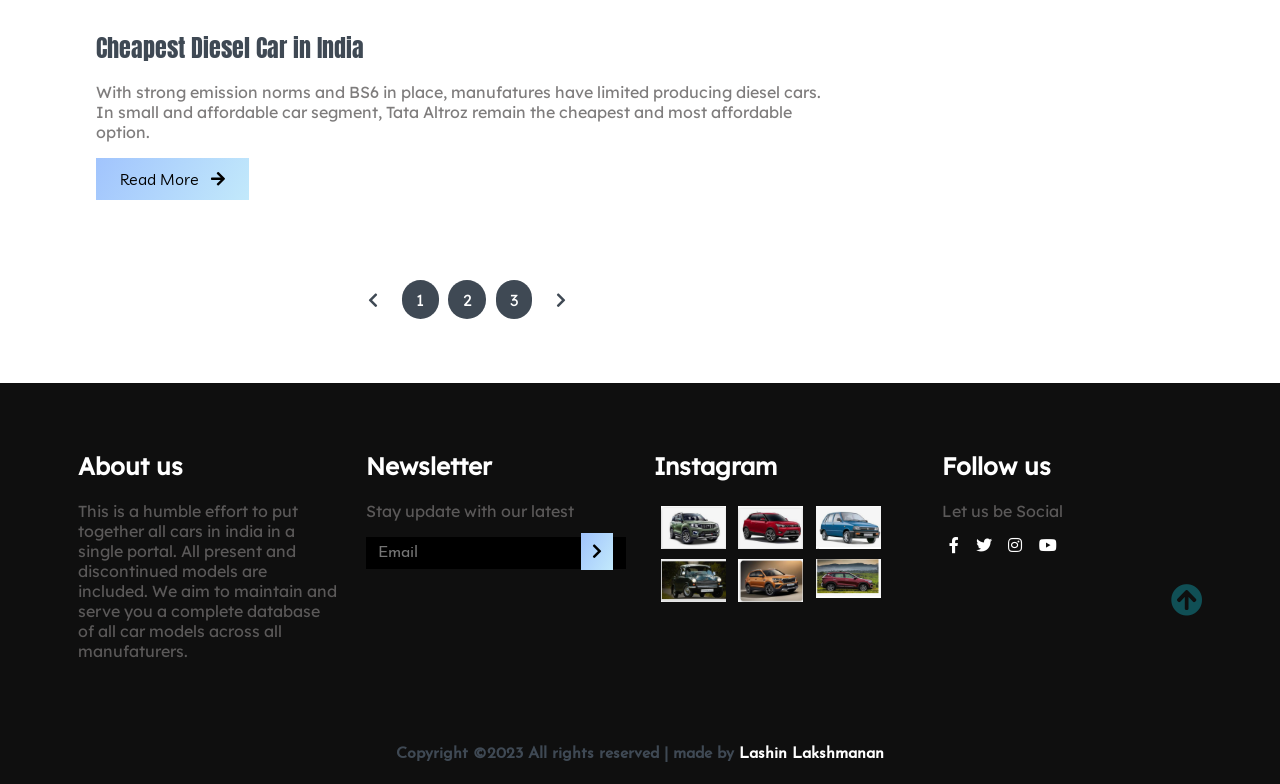
==== commit 9dca1842: "Update index.html" ====
--- a/frontend-code/index.html
+++ b/frontend-code/index.html
@@ -287,7 +287,7 @@
                                 <a href="#">Top Selling Cars in India</a>
                                 <hr>
                                 <div class="top-seller" data-aos="zoom-in" data-aos-delay="200">
-                                    <iframe src="http://54.202.4.164:3000/cars/top-selling-list" allowtransparency="true" frameborder="0"
+                                     <iframe id="topselling" scrolling="yes" src="" allowtransparency="true" frameborder="0" 
                                     style="background: rgb(193, 178, 178);"  width="430" height="380"></iframe>
                                 </div>
                             </div>
@@ -569,4 +569,4 @@
     <script src="./js/main.js"></script>
 </body>
 
-</html>+</html>
